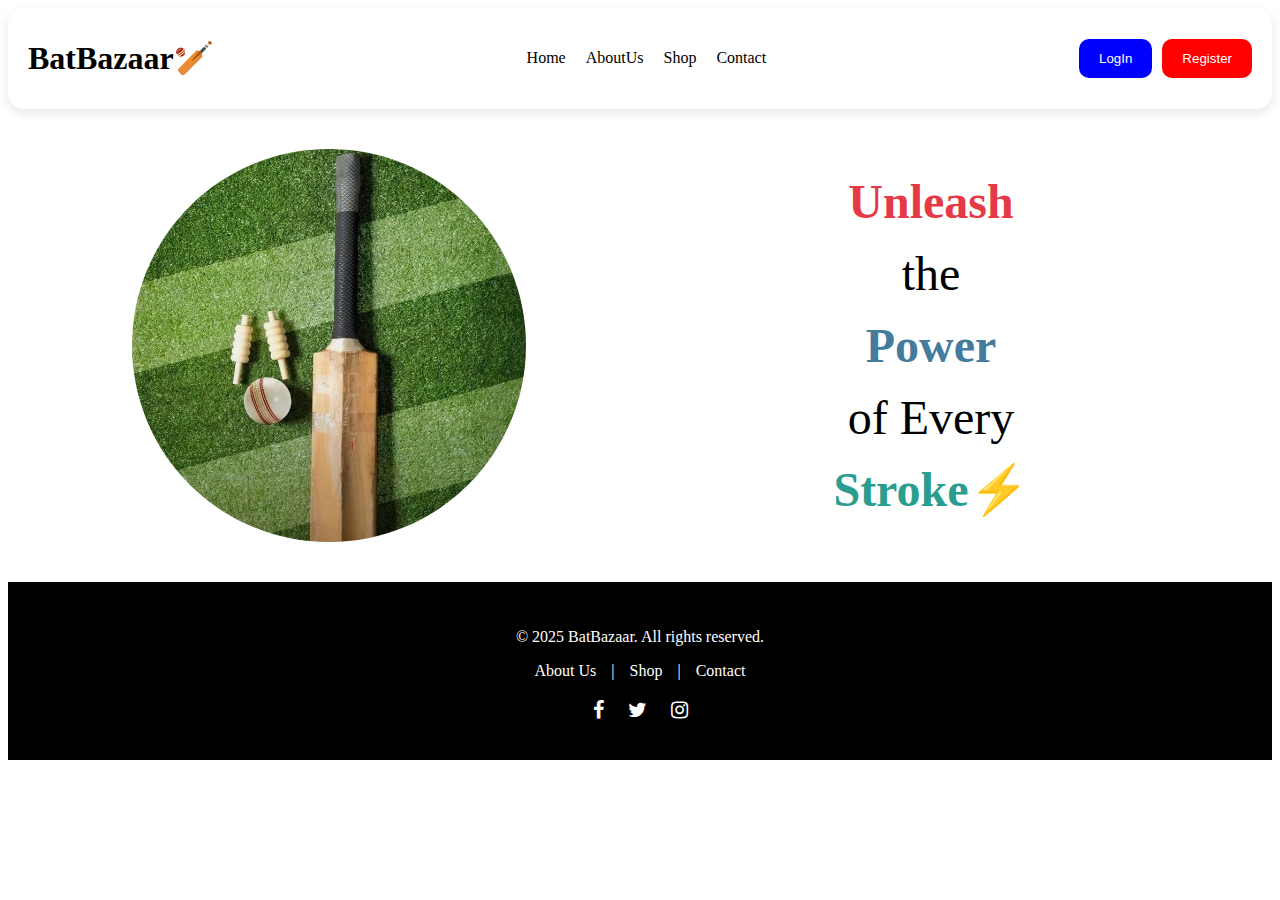
==== index.html @ 1ec96ebf "Initial commit with project files" ====
<!DOCTYPE html>
<html lang="en">
<head>
  <meta charset="UTF-8">
  <meta name="viewport" content="width=device-width, initial-scale=1.0">
  <link rel="stylesheet" href="https://cdnjs.cloudflare.com/ajax/libs/font-awesome/4.7.0/css/font-awesome.min.css">
  <title>BatBazaar🏏</title>
  <link rel="stylesheet" href="./style.css">
  <meta name="description" content="Buy premium cricket bats at BatBazaar. Unleash the power of every stroke with our top-notch bats of different bats.">
</head>
<body>
  <header class="nav-bar">
    <div class="website-name">
      <h1>BatBazaar🏏</h1>
    </div>
    <nav class="nav-links">
      <a href="./index.html">Home</a>
      <a href="./about.html">AboutUs</a>
      <a href="./shop.html">Shop</a>
      <a href="./contact.html">Contact</a>
    </nav>
    <div class="register-buttons">
      <button class="login">LogIn</button>
      <button class="register">Register</button>
    </div>
  </header>
  
    <div class="hero-section">
      <div class="hero-img">
        <img src="./images/bat1.jpg" alt="bat image with a ball">
      </div>
      <div class="hero-quote">
        <span class="unleash">Unleash</span><br />
        the <br />
        <span class="power">Power</span> <br />
        of Every <br />
        <span class="stroke">Stroke⚡</span>
      </div>
    </div>
  
  <footer class="footer">
    <p>&copy; 2025 BatBazaar. All rights reserved.</p>
    <nav class="footer-nav">
      <a href="./about.html">About Us</a> |
      <a href="./shop.html">Shop</a> |
      <a href="./contact.html">Contact</a>
    </nav>
    <div class="social-media">
      <a href="#" class="fa fa-facebook"></a>
      <a href="#" class="fa fa-twitter"></a>
      <a href="#" class="fa fa-instagram"></a>
    </div>
  </footer>
</body>
</html>
---- style.css ----
/* ------------------ Navbar ------------------ */
.nav-bar {
  justify-content: space-between;
  display: flex;
  align-items: center;
  padding: 10px 20px;
  border-radius: 16px;
  box-shadow: 0 4px 12px rgba(0, 0, 0, 0.1);
  flex-wrap: wrap;
}

.nav-links {
  display: flex;
  flex-wrap: wrap;
  justify-content: center;
  gap: 20px;
}

.nav-links a {
  text-decoration: none;
  color: black;
  font-size: 1rem;
}

.nav-links a:hover {
  text-decoration: underline;
}

.register-buttons {
  display: flex;
  flex-wrap: wrap;
  gap: 10px;
}

.register-buttons button {
  border: none;
  border-radius: 10px;
  padding: 12px 20px;
  cursor: pointer;
  color: white;
}

.login {
  background-color: hsl(240, 100%, 50%);
}

.login:hover {
  background-color: hsl(240, 100%, 30%);
}

.register {
  background-color: hsl(0, 100%, 50%);
}

.register:hover {
  background-color: hsl(0, 100%, 30%);
}

/* ------------------ Hero Section ------------------ */
.hero-section {
  display: flex;
  align-items: center;
  justify-content: center;
  padding: 40px;
  flex-wrap: wrap;
  gap: 20px;
}

.hero-img {
  flex: 1 1 300px;
  display: flex;
  justify-content: center;
}

.hero-img img {
  width: 70%;
  aspect-ratio: 1 / 1;
  object-fit: cover;
  border-radius: 50%;
}

.hero-quote {
  flex: 1 1 300px;
  font-size: 3rem;
  font-weight: 500;
  line-height: 1.5;
  padding: 0 20px;
  text-align: center;
}

.hero-quote span {
  display: inline-block;
  transition: transform 0.3s ease, color 0.3s ease;
  cursor: pointer;
}

.unleash {
  color: #e63946;
  font-weight: bold;
}

.power {
  color: #457b9d;
  font-weight: bold;
}

.stroke {
  color: #2a9d8f;
  font-weight: bold;
}

.hero-quote span:hover {
  transform: scale(1.2);
}

/* ------------------ Footer ------------------ */
.footer {
  background-color: black;
  color: white;
  text-align: center;
  padding: 30px 15px;
}

.footer-nav {
  margin-bottom: 10px;
  display: flex;
  flex-wrap: wrap;
  justify-content: center;
  gap: 15px;
}

.footer-nav a {
  text-decoration: none;
  color: white;
}

.footer-nav a:hover {
  text-decoration: underline;
}

.social-media {
  margin-top: 10px;
}

.social-media a {
  text-decoration: none;
  color: white;
  padding: 10px;
  font-size: 20px;
}


/* ------------------ Media Queries ------------------ */
@media screen and (max-width: 768px) {
  .nav-bar {
    flex-direction: column;
    align-items: flex-start;
    gap: 10px;
  }

  .nav-links {
    justify-content: flex-start;
    gap: 10px;
    flex-direction: column;
  }

  .register-buttons {
    flex-direction: column;
    align-items: flex-start;
  }

  .hero-quote {
    font-size: 2rem;
    text-align: center;
    padding: 10px;
  }

  .hero-img img {
    width: 80%;
  }

  .footer-nav {
    flex-direction: column;
    gap: 10px;
  }

  .social-media a {
    font-size: 24px;
  }
}

@media screen and (max-width: 480px) {
  .hero-quote {
    font-size: 1.8rem;
  }

  .register-buttons button {
    padding: 10px 16px;
  }

  .hero-img img {
    width: 90%;
  }
}
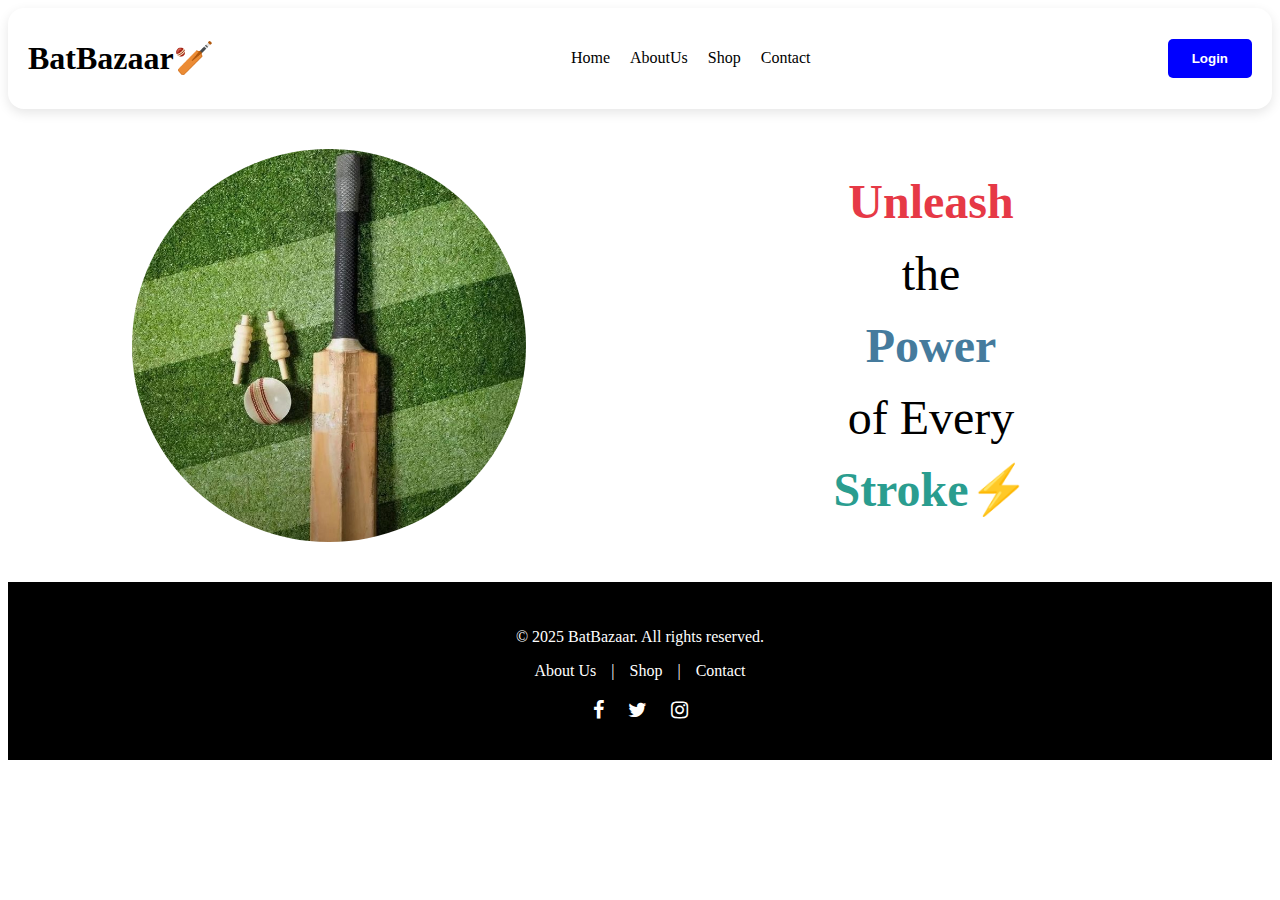
==== commit 7349ea7a: "Updated files with new changes" ====
--- a/index.html
+++ b/index.html
@@ -19,10 +19,9 @@
       <a href="./shop.html">Shop</a>
       <a href="./contact.html">Contact</a>
     </nav>
-    <div class="register-buttons">
-      <button class="login">LogIn</button>
-      <button class="register">Register</button>
-    </div>
+    <div class="register-buttons" id="user-section">
+      <!-- This will be filled by JavaScript -->
+    </div>    
   </header>
   
     <div class="hero-section">
@@ -51,5 +50,6 @@
       <a href="#" class="fa fa-instagram"></a>
     </div>
   </footer>
+  <script src="navbar.js"></script>
 </body>
 </html>--- a/style.css
+++ b/style.css
@@ -28,16 +28,24 @@
 
 .register-buttons {
   display: flex;
-  flex-wrap: wrap;
+  align-items: center;
   gap: 10px;
 }
 
-.register-buttons button {
+.cart-btn,
+.logout-btn,.login {
+  background-color: #007bff;
   border: none;
-  border-radius: 10px;
-  padding: 12px 20px;
+  color: white;
+  padding: 12px 24px;
+  border-radius: 5px;
   cursor: pointer;
-  color: white;
+  font-weight: bold;
+}
+
+.cart-btn:hover,
+.logout-btn:hover {
+  background-color: #0056b3;
 }
 
 .login {
@@ -48,13 +56,7 @@
   background-color: hsl(240, 100%, 30%);
 }
 
-.register {
-  background-color: hsl(0, 100%, 50%);
-}
-
-.register:hover {
-  background-color: hsl(0, 100%, 30%);
-}
+
 
 /* ------------------ Hero Section ------------------ */
 .hero-section {
